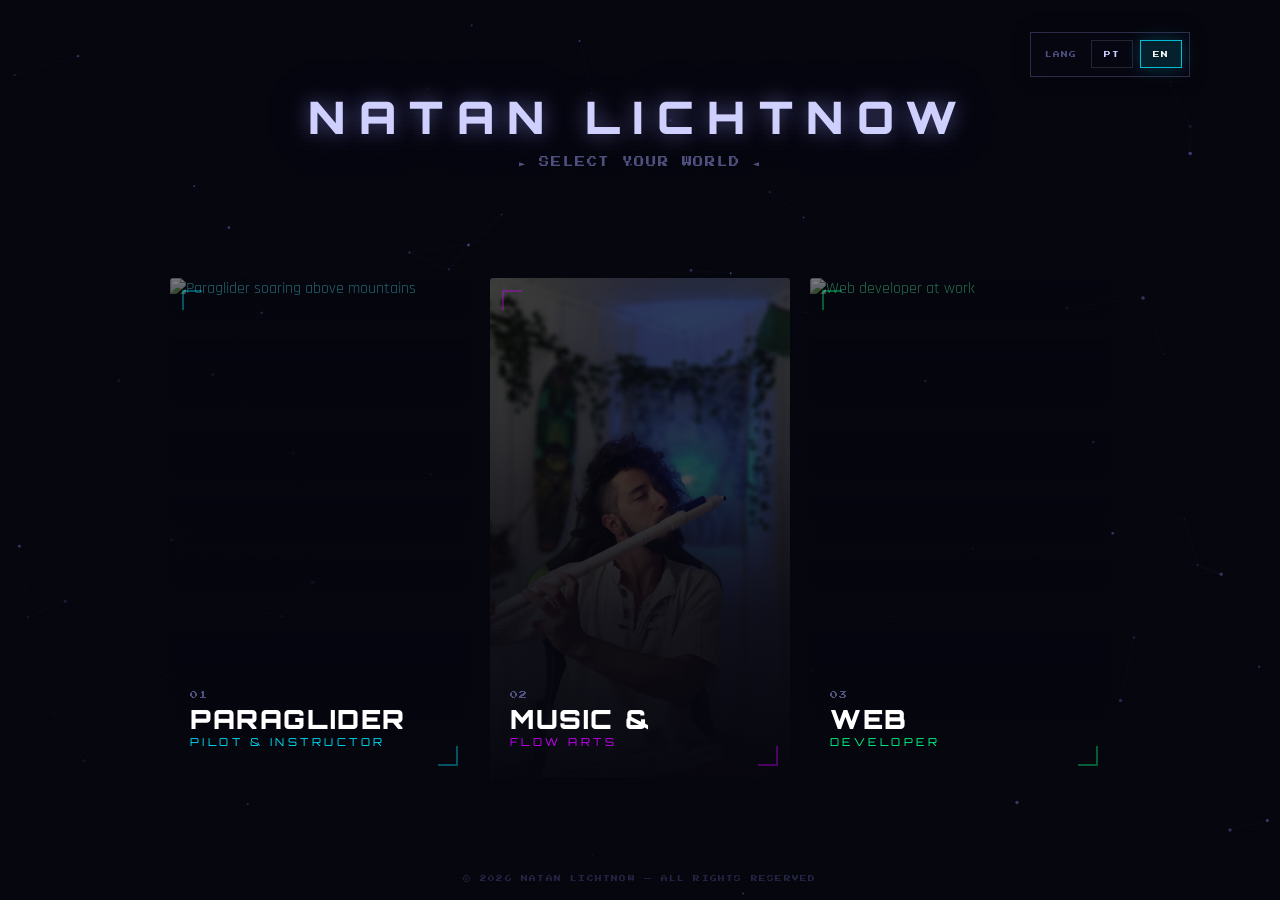
==== index.html @ 4eefe73d "Initial commit" ====
<!DOCTYPE html>
<html lang="en">
<head>
  <meta charset="UTF-8" />
  <meta name="viewport" content="width=device-width, initial-scale=1.0" />
  <title>Natan Lichtnow</title>
  <link rel="preconnect" href="https://fonts.googleapis.com" />
  <link rel="preconnect" href="https://fonts.gstatic.com" crossorigin />
  <link href="https://fonts.googleapis.com/css2?family=Press+Start+2P&family=Orbitron:wght@400;700;900&family=Rajdhani:wght@300;400;600&display=swap" rel="stylesheet" />
  <link rel="stylesheet" href="css/main.css" />
</head>
<body>

  <div class="c-select-screen">

    <!-- Particle network background -->
    <canvas class="c-select-screen__canvas" id="bgCanvas" aria-hidden="true"></canvas>

    <!-- CRT scanlines -->
    <div class="c-select-screen__scanlines" aria-hidden="true"></div>

    <!-- Header -->
    <header class="c-select-screen__header">
      <div class="c-select-screen__header-bar">
        <div class="c-language-switcher" aria-label="Language selector">
          <span class="c-language-switcher__label" data-i18n="languageLabel">LANG</span>
          <button class="c-language-switcher__option" type="button" data-lang="pt-BR">PT</button>
          <button class="c-language-switcher__option" type="button" data-lang="en">EN</button>
        </div>
      </div>
      <h1 class="c-select-screen__title">NATAN LICHTNOW</h1>
      <p class="c-select-screen__prompt" data-i18n="prompt">&#9658; SELECT YOUR WORLD &#9668;</p>
    </header>

    <!-- Cards Arena -->
    <main class="c-select-screen__arena o-arena">

      <!-- CARD 01 — Paraglider Pilot -->
      <a href="paraglider/index.html"
         class="c-character-card c-character-card--pilot"
         aria-label="Enter the Paraglider Pilot world"
         data-i18n-attr="aria-label"
         data-i18n="pilotAriaLabel">

        <figure class="c-character-card__portrait">
          <img src="img/flying.png" alt="Paraglider soaring above mountains" class="c-character-card__img" data-i18n-attr="alt" data-i18n="pilotImageAlt" />
        </figure>

        <div class="c-character-card__overlay" aria-hidden="true"></div>

        <div class="c-character-card__body">
          <span class="c-character-card__number">01</span>
          <h2 class="c-character-card__name" data-i18n="pilotName">PARAGLIDER</h2>
          <p class="c-character-card__class" data-i18n="pilotClass">PILOT &amp; INSTRUCTOR</p>
          <p class="c-character-card__lore" data-i18n="pilotLore">Chasing thermals above the clouds. A life lived at altitude.</p>

          <ul class="c-character-card__stats">
            <li class="c-stat">
              <span class="c-stat__label" data-i18n="pilotStatAltitude">ALTITUDE</span>
              <span class="c-stat__track"><span class="c-stat__fill" style="--fill: 95%"></span></span>
            </li>
            <li class="c-stat">
              <span class="c-stat__label" data-i18n="pilotStatFreedom">FREEDOM</span>
              <span class="c-stat__track"><span class="c-stat__fill" style="--fill: 100%"></span></span>
            </li>
            <li class="c-stat">
              <span class="c-stat__label" data-i18n="pilotStatAdventure">ADVENTURE</span>
              <span class="c-stat__track"><span class="c-stat__fill" style="--fill: 88%"></span></span>
            </li>
          </ul>

          <span class="c-character-card__cta" data-i18n="enterWorld">ENTER WORLD</span>
        </div>

        <div class="c-character-card__frame" aria-hidden="true"></div>
      </a>

      <!-- CARD 02 — Music & Flow Arts -->
      <a href="music/index.html"
         class="c-character-card c-character-card--music"
         aria-label="Enter the Music and Flow Arts world"
         data-i18n-attr="aria-label"
         data-i18n="musicAriaLabel">

        <figure class="c-character-card__portrait">
          <img src="img/music.jpg" alt="Flow arts performance" class="c-character-card__img" data-i18n-attr="alt" data-i18n="musicImageAlt" />
        </figure>

        <div class="c-character-card__overlay" aria-hidden="true"></div>

        <div class="c-character-card__body">
          <span class="c-character-card__number">02</span>
          <h2 class="c-character-card__name" data-i18n="musicName">MUSIC &amp;</h2>
          <p class="c-character-card__class" data-i18n="musicClass">FLOW ARTS</p>
          <p class="c-character-card__lore" data-i18n="musicLore">Between sound and movement, a language beyond words.</p>

          <ul class="c-character-card__stats">
            <li class="c-stat">
              <span class="c-stat__label" data-i18n="musicStatRhythm">RHYTHM</span>
              <span class="c-stat__track"><span class="c-stat__fill" style="--fill: 92%"></span></span>
            </li>
            <li class="c-stat">
              <span class="c-stat__label" data-i18n="musicStatFlowState">FLOW STATE</span>
              <span class="c-stat__track"><span class="c-stat__fill" style="--fill: 98%"></span></span>
            </li>
            <li class="c-stat">
              <span class="c-stat__label" data-i18n="musicStatVibe">VIBE</span>
              <span class="c-stat__track"><span class="c-stat__fill" style="--fill: 100%"></span></span>
            </li>
          </ul>

          <span class="c-character-card__cta" data-i18n="enterWorld">ENTER WORLD</span>
        </div>

        <div class="c-character-card__frame" aria-hidden="true"></div>
      </a>

      <!-- CARD 03 — Web Developer -->
      <a href="dev/index.html"
         class="c-character-card c-character-card--dev"
         aria-label="Enter the Web Developer world"
         data-i18n-attr="aria-label"
         data-i18n="devAriaLabel">

        <figure class="c-character-card__portrait">
          <img src="img/coding.png" alt="Web developer at work" class="c-character-card__img" data-i18n-attr="alt" data-i18n="devImageAlt" />
        </figure>

        <div class="c-character-card__overlay" aria-hidden="true"></div>

        <div class="c-character-card__body">
          <span class="c-character-card__number">03</span>
          <h2 class="c-character-card__name" data-i18n="devName">WEB</h2>
          <p class="c-character-card__class" data-i18n="devClass">DEVELOPER</p>
          <p class="c-character-card__lore" data-i18n="devLore">Architect of digital worlds. Building experiences to solve your problems.</p>

          <ul class="c-character-card__stats">
            <li class="c-stat">
              <span class="c-stat__label" data-i18n="devStatLogic">LOGIC</span>
              <span class="c-stat__track"><span class="c-stat__fill" style="--fill: 88%"></span></span>
            </li>
            <li class="c-stat">
              <span class="c-stat__label" data-i18n="devStatCreativity">CREATIVITY</span>
              <span class="c-stat__track"><span class="c-stat__fill" style="--fill: 93%"></span></span>
            </li>
            <li class="c-stat">
              <span class="c-stat__label" data-i18n="devStatPrecision">PRECISION</span>
              <span class="c-stat__track"><span class="c-stat__fill" style="--fill: 87%"></span></span>
            </li>
          </ul>

          <span class="c-character-card__cta" data-i18n="enterWorld">ENTER WORLD</span>
        </div>

        <div class="c-character-card__frame" aria-hidden="true"></div>
      </a>

    </main>

    <!-- Footer -->
    <footer class="c-select-screen__footer">
      <p class="c-select-screen__copyright" data-i18n="copyright">&copy; 2026 NATAN LICHTNOW &mdash; ALL RIGHTS RESERVED</p>
    </footer>

  </div>

  <script src="js/main.js"></script>
</body>
</html>
---- css/main.css ----
/* ==========================================================================
   NATAN LICHTNOW — MAIN STYLESHEET
   Architecture: ITCSS layers + OOP naming convention
   Naming:  o-  Objects (layout abstractions)
            c-  Components (specific UI blocks)
            u-  Utilities (single-purpose helpers)
   BEM:     Block__Element--Modifier
   ========================================================================== */


/* ==========================================================================
   1. SETTINGS — Design tokens via CSS custom properties
   ========================================================================== */

:root {
  /* --- Palette --- */
  --s-color-bg:           #06060f;
  --s-color-surface:      #0d0d1e;
  --s-color-text:         #d0d0ff;
  --s-color-text-muted:   #505080;
  --s-color-text-dim:     #252545;

  /* Per-character accent colours */
  --s-color-pilot:        #00e5ff;
  --s-color-pilot-glow:   rgba(0, 229, 255, 0.4);
  --s-color-pilot-tint:   rgba(0, 229, 255, 0.07);

  --s-color-music:        #cc00ff;
  --s-color-music-glow:   rgba(204, 0, 255, 0.4);
  --s-color-music-tint:   rgba(204, 0, 255, 0.07);

  --s-color-dev:          #00ff88;
  --s-color-dev-glow:     rgba(0, 255, 136, 0.4);
  --s-color-dev-tint:     rgba(0, 255, 136, 0.07);

  /* --- Typography --- */
  --s-font-pixel:   'Press Start 2P', monospace;
  --s-font-display: 'Orbitron', sans-serif;
  --s-font-body:    'Rajdhani', sans-serif;

  /* --- Spacing --- */
  --s-space-2xs: 0.2rem;
  --s-space-xs:  0.4rem;
  --s-space-sm:  0.75rem;
  --s-space-md:  1.25rem;
  --s-space-lg:  2.5rem;
  --s-space-xl:  4rem;

  /* --- Motion --- */
  --s-ease:     cubic-bezier(0.16, 1, 0.3, 1);
  --s-duration: 0.45s;

  /* --- Card sizing --- */
  --s-card-w:   300px;
  --s-card-h:   500px;
}


/* ==========================================================================
   2. GENERIC — Reset & box model
   ========================================================================== */

*,
*::before,
*::after {
  box-sizing: border-box;
  margin: 0;
  padding: 0;
}

html {
  font-size: 16px;
  -webkit-font-smoothing: antialiased;
  -moz-osx-font-smoothing: grayscale;
  scroll-behavior: smooth;
}


/* ==========================================================================
   3. ELEMENTS — Bare HTML element defaults
   ========================================================================== */

body {
  background-color: var(--s-color-bg);
  color: var(--s-color-text);
  font-family: var(--s-font-body);
  min-height: 100vh;
  overflow: hidden;
}

a {
  text-decoration: none;
  color: inherit;
}

ul {
  list-style: none;
}

img {
  display: block;
  max-width: 100%;
  height: auto;
}


/* ==========================================================================
   4. OBJECTS — Layout abstractions (prefix: o-)
   ========================================================================== */

/**
 * o-arena
 * Centres the three character cards side-by-side with equal spacing.
 */
.o-arena {
  display: flex;
  align-items: center;
  justify-content: center;
  gap: var(--s-space-md);
  flex-wrap: wrap;
}


/* ==========================================================================
   5. COMPONENTS — Specific UI pieces (prefix: c-)
   ========================================================================== */

/* --------------------------------------------------------------------------
   c-select-screen
   Full-viewport wrapper for the character selection experience.
   -------------------------------------------------------------------------- */

.c-select-screen {
  position: relative;
  display: flex;
  flex-direction: column;
  align-items: center;
  justify-content: space-between;
  min-height: 100vh;
  padding: var(--s-space-md) var(--s-space-md) var(--s-space-sm);
  overflow: hidden;
}

/* c-select-screen__canvas
   Full-screen canvas for the particle network animation. */
.c-select-screen__canvas {
  position: fixed;
  inset: 0;
  z-index: 0;
  pointer-events: none;
}

/* c-select-screen__scanlines
   CRT monitor scanline texture overlaid on the entire page. */
.c-select-screen__scanlines {
  position: fixed;
  inset: 0;
  z-index: 1;
  pointer-events: none;
  background: repeating-linear-gradient(
    to bottom,
    transparent 0px,
    transparent 3px,
    rgba(0, 0, 0, 0.07) 3px,
    rgba(0, 0, 0, 0.07) 4px
  );
}

/* c-select-screen__header */
.c-select-screen__header {
  position: relative;
  z-index: 10;
  text-align: center;
  padding-top: var(--s-space-sm);
  margin-bottom: var(--s-space-sm);
  width: min(1100px, 100%);
}

.c-select-screen__header-bar {
  display: flex;
  justify-content: flex-end;
  align-items: center;
  margin-bottom: var(--s-space-sm);
}

/* c-select-screen__title
   Main name treatment — large Orbitron with a soft halo. */
.c-select-screen__title {
  font-family: var(--s-font-display);
  font-weight: 900;
  font-size: clamp(1.4rem, 4vw, 2.8rem);
  letter-spacing: 0.3em;
  text-transform: uppercase;
  color: var(--s-color-text);
  text-shadow:
    0 0 20px rgba(160, 160, 255, 0.45),
    0 0 60px rgba(100, 100, 255, 0.18);
}

/* c-select-screen__prompt
   "SELECT YOUR WORLD" — pixel font, blinking. */
.c-select-screen__prompt {
  font-family: var(--s-font-pixel);
  font-size: clamp(0.42rem, 1vw, 0.65rem);
  color: var(--s-color-text-muted);
  letter-spacing: 0.18em;
  margin-top: var(--s-space-sm);
  animation: blink 1.4s step-end infinite;
}

.c-language-switcher {
  display: inline-flex;
  align-items: center;
  gap: 0.45rem;
  padding: 0.45rem;
  border: 1px solid rgba(118, 118, 180, 0.35);
  background: rgba(8, 8, 20, 0.72);
  box-shadow: 0 0 18px rgba(0, 0, 0, 0.28);
  backdrop-filter: blur(8px);
}

.c-language-switcher__label {
  font-family: var(--s-font-pixel);
  font-size: 0.42rem;
  color: var(--s-color-text-muted);
  letter-spacing: 0.15em;
  padding-inline: 0.45rem;
}

.c-language-switcher__option {
  border: 1px solid rgba(255, 255, 255, 0.12);
  background: transparent;
  color: var(--s-color-text);
  font-family: var(--s-font-pixel);
  font-size: 0.42rem;
  letter-spacing: 0.12em;
  padding: 0.6rem 0.75rem;
  cursor: pointer;
  transition:
    border-color 0.2s ease,
    box-shadow 0.2s ease,
    background-color 0.2s ease,
    color 0.2s ease;
}

.c-language-switcher__option:hover,
.c-language-switcher__option:focus-visible {
  outline: none;
  border-color: rgba(0, 229, 255, 0.65);
  box-shadow: 0 0 14px rgba(0, 229, 255, 0.18);
}

.c-language-switcher__option--is-active {
  border-color: rgba(0, 229, 255, 0.8);
  background: rgba(0, 229, 255, 0.12);
  color: #ffffff;
  box-shadow: 0 0 16px rgba(0, 229, 255, 0.22);
}

/* c-select-screen__arena
   Extends o-arena and anchors it in the z-stack. */
.c-select-screen__arena {
  position: relative;
  z-index: 10;
  flex: 1;
  width: 100%;
  display: flex;
  align-items: center;
}

/* c-select-screen__footer */
.c-select-screen__footer {
  position: relative;
  z-index: 10;
  padding-bottom: var(--s-space-xs);
}

/* c-select-screen__copyright */
.c-select-screen__copyright {
  font-family: var(--s-font-pixel);
  font-size: 0.42rem;
  color: var(--s-color-text-dim);
  letter-spacing: 0.18em;
  text-align: center;
}


/* --------------------------------------------------------------------------
   c-character-card
   An individual world/character selection card.
   B  = c-character-card
   E  = __portrait  __img  __overlay  __body  __number  __name
        __class  __lore  __stats  __cta  __frame
   M  = --pilot  --music  --dev
   -------------------------------------------------------------------------- */

.c-character-card {
  /* Card dimensions */
  position: relative;
  display: block;
  width: var(--s-card-w);
  height: var(--s-card-h);
  flex-shrink: 0;
  border-radius: 3px;
  overflow: hidden;
  cursor: pointer;

  /* Entrance animation */
  animation: cardIn 0.7s var(--s-ease) both;

  /* Hover transition */
  transition:
    transform var(--s-duration) var(--s-ease),
    box-shadow var(--s-duration) var(--s-ease),
    filter var(--s-duration) ease;
}

/* Staggered entrance for each card */
.c-character-card:nth-child(1) { animation-delay: 0.10s; }
.c-character-card:nth-child(2) { animation-delay: 0.25s; }
.c-character-card:nth-child(3) { animation-delay: 0.40s; }

/* c-character-card__portrait
   Absolutely fills the card with the background image. */
.c-character-card__portrait {
  position: absolute;
  inset: 0;
  margin: 0;
  z-index: 0;
}

/* c-character-card__img */
.c-character-card__img {
  width: 100%;
  height: 100%;
  object-fit: cover;
  object-position: center top;
  filter: brightness(0.5) saturate(0.6);
  transition: transform 0.6s var(--s-ease), filter 0.5s ease;
}

/* c-character-card__overlay
   Gradient that darkens from bottom so text is always legible. */
.c-character-card__overlay {
  position: absolute;
  inset: 0;
  z-index: 1;
  background: linear-gradient(
    to top,
    rgba(6, 6, 15, 0.98) 0%,
    rgba(6, 6, 15, 0.82) 33%,
    rgba(6, 6, 15, 0.35) 68%,
    rgba(6, 6, 15, 0.05) 100%
  );
  transition: background var(--s-duration) ease;
}

/* c-character-card__body
   Text content panel — slides up from off-screen on hover. */
.c-character-card__body {
  position: absolute;
  inset: 0;
  z-index: 3;
  display: flex;
  flex-direction: column;
  justify-content: flex-end;
  padding: var(--s-space-lg) var(--s-space-md) var(--s-space-md);
  transform: translateY(9rem);
  transition: transform var(--s-duration) var(--s-ease);
}

/* c-character-card__number
   "01", "02", "03" corner badge. */
.c-character-card__number {
  display: block;
  font-family: var(--s-font-pixel);
  font-size: 0.5rem;
  letter-spacing: 0.1em;
  color: var(--s-color-text-muted);
  margin-bottom: var(--s-space-xs);
  transition: color 0.3s ease;
}

/* c-character-card__name */
.c-character-card__name {
  font-family: var(--s-font-display);
  font-weight: 900;
  font-size: 1.65rem;
  line-height: 1;
  letter-spacing: 0.06em;
  text-transform: uppercase;
  color: #fff;
  transition: text-shadow 0.3s ease;
}

/* c-character-card__class
   Subtitle like "PILOT", "FLOW ARTIST", "DEVELOPER". */
.c-character-card__class {
  font-family: var(--s-font-display);
  font-weight: 400;
  font-size: 0.68rem;
  letter-spacing: 0.32em;
  text-transform: uppercase;
  margin-top: 0.25em;
  margin-bottom: var(--s-space-sm);
}

/* c-character-card__lore
   Short flavour text — hidden until hovered. */
.c-character-card__lore {
  font-family: var(--s-font-body);
  font-size: 0.92rem;
  font-weight: 300;
  line-height: 1.55;
  color: rgba(210, 210, 240, 0.8);
  margin-bottom: var(--s-space-md);
  opacity: 0;
  transition: opacity 0.28s ease 0.1s;
}

/* c-character-card__stats
   RPG stat bars list. */
.c-character-card__stats {
  display: flex;
  flex-direction: column;
  gap: var(--s-space-2xs);
  margin-bottom: var(--s-space-sm);
  opacity: 0;
  transition: opacity 0.28s ease 0.08s;
}

/* c-character-card__cta
   "ENTER WORLD" call-to-action button. */
.c-character-card__cta {
  display: inline-block;
  align-self: flex-start;
  font-family: var(--s-font-pixel);
  font-size: 0.52rem;
  letter-spacing: 0.15em;
  padding: 0.65em 1.3em;
  border: 1px solid currentColor;
  margin-top: var(--s-space-xs);
  opacity: 0;
  transition:
    opacity 0.25s ease 0.15s,
    background 0.2s ease,
    box-shadow 0.2s ease;
}

.c-character-card__cta:hover {
  background: rgba(255, 255, 255, 0.08);
  box-shadow: 0 0 12px var(--card-glow, transparent);
}

/* c-character-card__frame
   Decorative corner brackets using pseudo-elements. */
.c-character-card__frame {
  position: absolute;
  inset: 0;
  z-index: 4;
  pointer-events: none;
}

.c-character-card__frame::before,
.c-character-card__frame::after {
  content: '';
  position: absolute;
  width: 20px;
  height: 20px;
  opacity: 0.35;
  transition: width 0.3s ease, height 0.3s ease, opacity 0.3s ease;
}

/* top-left corner bracket */
.c-character-card__frame::before {
  top: 12px;
  left: 12px;
  border-top: 2px solid currentColor;
  border-left: 2px solid currentColor;
}

/* bottom-right corner bracket */
.c-character-card__frame::after {
  bottom: 12px;
  right: 12px;
  border-bottom: 2px solid currentColor;
  border-right: 2px solid currentColor;
}


/* --------------------------------------------------------------------------
   c-stat
   A single labelled stat bar row inside a character card.
   B = c-stat
   E = __label  __track  __fill
   -------------------------------------------------------------------------- */

.c-stat {
  display: flex;
  align-items: center;
  gap: var(--s-space-sm);
}

.c-stat__label {
  font-family: var(--s-font-pixel);
  font-size: 0.44rem;
  letter-spacing: 0.08em;
  line-height: 1.4;
  color: var(--s-color-text-muted);
  min-width: 5.2rem;
  text-transform: uppercase;
}

.c-stat__track {
  flex: 1;
  height: 3px;
  background: rgba(255, 255, 255, 0.08);
  border-radius: 2px;
  overflow: hidden;
}

.c-stat__fill {
  display: block;
  height: 100%;
  width: var(--fill, 0%);
  background: currentColor;
  border-radius: 2px;
  transform-origin: left;
  transform: scaleX(0);
  transition: transform 0.55s var(--s-ease);
}


/* --------------------------------------------------------------------------
   Card theme modifiers
   Set --card-accent and --card-glow as locally scoped tokens,
   then use `color: var(--card-accent)` throughout the card subtree.
   -------------------------------------------------------------------------- */

.c-character-card--pilot {
  --card-accent: var(--s-color-pilot);
  --card-glow:   var(--s-color-pilot-glow);
  color: var(--s-color-pilot);
}

.c-character-card--music {
  --card-accent: var(--s-color-music);
  --card-glow:   var(--s-color-music-glow);
  color: var(--s-color-music);
}

.c-character-card--dev {
  --card-accent: var(--s-color-dev);
  --card-glow:   var(--s-color-dev-glow);
  color: var(--s-color-dev);
}


/* ==========================================================================
   INTERACTION STATES
   ========================================================================== */

/* Dim sibling cards when one card is hovered */
.o-arena:has(.c-character-card:hover) .c-character-card:not(:hover) {
  transform: scale(0.94);
  filter: brightness(0.5);
}

/* Hovered card lifts & glows */
.c-character-card:hover {
  transform: scale(1.04) translateY(-10px);
  box-shadow:
    0 0 0 1px var(--card-accent),
    0 0 30px var(--card-glow),
    0 24px 64px rgba(0, 0, 0, 0.65);
}

.c-character-card:hover .c-character-card__img {
  transform: scale(1.07);
  filter: brightness(0.9) saturate(1.18);
}

.c-character-card:hover .c-character-card__overlay {
  background: linear-gradient(
    to top,
    rgba(6, 6, 15, 0.92) 0%,
    rgba(6, 6, 15, 0.58) 28%,
    rgba(6, 6, 15, 0.08) 62%,
    transparent 100%
  );
}

.c-character-card:hover .c-character-card__body {
  transform: translateY(0);
}

.c-character-card:hover .c-character-card__lore,
.c-character-card:hover .c-character-card__stats,
.c-character-card:hover .c-character-card__cta {
  opacity: 1;
}

.c-character-card:hover .c-stat__fill {
  transform: scaleX(1);
}

.c-character-card:hover .c-character-card__frame::before,
.c-character-card:hover .c-character-card__frame::after {
  width: 34px;
  height: 34px;
  opacity: 1;
}

.c-character-card:hover .c-character-card__name {
  text-shadow: 0 0 22px var(--card-glow);
}

.c-character-card:hover .c-character-card__number {
  color: var(--card-accent);
}


/* ==========================================================================
   6. UTILITIES — Single-purpose helpers (prefix: u-)
   ========================================================================== */

.u-visually-hidden {
  position: absolute;
  width: 1px;
  height: 1px;
  padding: 0;
  margin: -1px;
  overflow: hidden;
  clip: rect(0, 0, 0, 0);
  white-space: nowrap;
  border: 0;
}


/* ==========================================================================
   7. ANIMATIONS / KEYFRAMES
   ========================================================================== */

@keyframes blink {
  0%, 100% { opacity: 1; }
  50%       { opacity: 0; }
}

@keyframes cardIn {
  from {
    opacity: 0;
    transform: translateY(36px) scale(0.97);
  }
  to {
    opacity: 1;
    transform: translateY(0) scale(1);
  }
}


/* ==========================================================================
   8. RESPONSIVE — Breakpoints
   ========================================================================== */

/* Slightly tighter cards on medium screens */
@media (max-width: 1100px) {
  :root {
    --s-card-w: 260px;
    --s-card-h: 460px;
  }

  .o-arena {
    gap: var(--s-space-sm);
  }
}

/* Short viewports — squash cards vertically */
@media (max-height: 700px) {
  :root {
    --s-card-h: 400px;
    --s-card-w: 240px;
  }

  .c-select-screen__title {
    font-size: 1.4rem;
  }

  .c-select-screen__header-bar {
    margin-bottom: var(--s-space-xs);
  }
}

/* Mobile — stack cards vertically, content always visible */
@media (max-width: 768px) {
  body {
    overflow-y: auto;
  }

  .c-select-screen {
    min-height: 100dvh;
    padding: var(--s-space-sm);
  }

  .c-select-screen__header {
    width: 100%;
  }

  .c-select-screen__header-bar {
    justify-content: center;
  }

  :root {
    --s-card-w: min(82vw, 340px);
    --s-card-h: 380px;
  }

  .c-language-switcher {
    width: 100%;
    justify-content: center;
  }

  .o-arena {
    flex-direction: column;
    gap: var(--s-space-md);
  }

  /* Always show body content on touch devices */
  .c-character-card__body {
    transform: translateY(0);
  }

  .c-character-card__lore,
  .c-character-card__stats,
  .c-character-card__cta {
    opacity: 1;
  }

  .c-stat__fill {
    transform: scaleX(1);
  }

  /* Disable sibling dimming on mobile */
  .o-arena:has(.c-character-card:hover) .c-character-card:not(:hover) {
    transform: none;
    filter: none;
  }
}
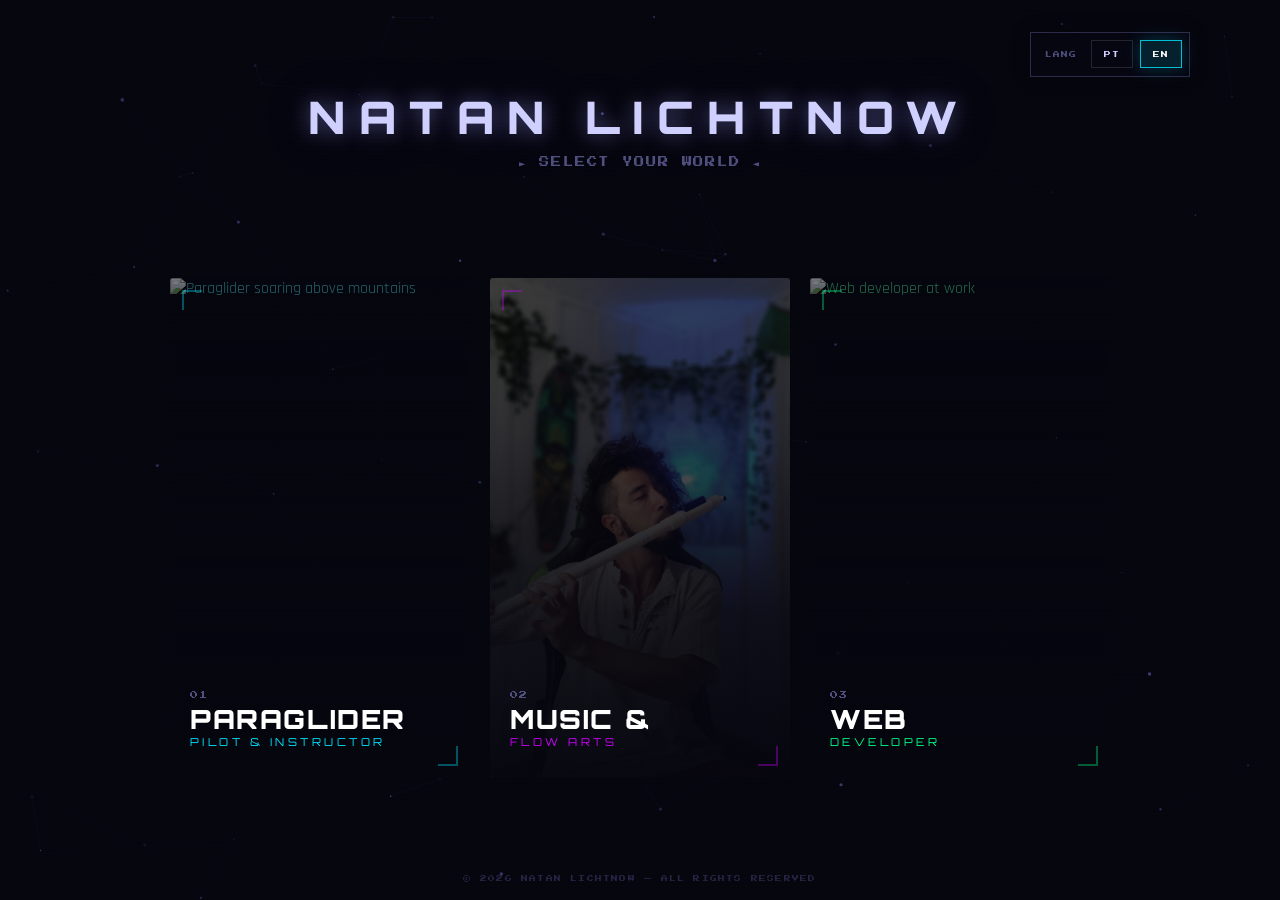
==== commit e84531fa: "fix" ====
--- a/index.html
+++ b/index.html
@@ -1,4 +1,4 @@
-<!DOCTYPE html>
+﻿<!DOCTYPE html>
 <html lang="en">
 <head>
   <meta charset="UTF-8" />
@@ -35,7 +35,7 @@
     <!-- Cards Arena -->
     <main class="c-select-screen__arena o-arena">
 
-      <!-- CARD 01 — Paraglider Pilot -->
+      <!-- CARD 01 â€” Paraglider Pilot -->
       <a href="paraglider/index.html"
          class="c-character-card c-character-card--pilot"
          aria-label="Enter the Paraglider Pilot world"
@@ -43,7 +43,7 @@
          data-i18n="pilotAriaLabel">
 
         <figure class="c-character-card__portrait">
-          <img src="img/flying.png" alt="Paraglider soaring above mountains" class="c-character-card__img" data-i18n-attr="alt" data-i18n="pilotImageAlt" />
+          <img src="img/paraglider/flying.png" alt="Paraglider soaring above mountains" class="c-character-card__img" data-i18n-attr="alt" data-i18n="pilotImageAlt" />
         </figure>
 
         <div class="c-character-card__overlay" aria-hidden="true"></div>
@@ -75,7 +75,7 @@
         <div class="c-character-card__frame" aria-hidden="true"></div>
       </a>
 
-      <!-- CARD 02 — Music & Flow Arts -->
+      <!-- CARD 02 â€” Music & Flow Arts -->
       <a href="music/index.html"
          class="c-character-card c-character-card--music"
          aria-label="Enter the Music and Flow Arts world"
@@ -83,7 +83,7 @@
          data-i18n="musicAriaLabel">
 
         <figure class="c-character-card__portrait">
-          <img src="img/music.jpg" alt="Flow arts performance" class="c-character-card__img" data-i18n-attr="alt" data-i18n="musicImageAlt" />
+          <img src="img/music-arts/music.jpg" alt="Flow arts performance" class="c-character-card__img" data-i18n-attr="alt" data-i18n="musicImageAlt" />
         </figure>
 
         <div class="c-character-card__overlay" aria-hidden="true"></div>
@@ -115,7 +115,7 @@
         <div class="c-character-card__frame" aria-hidden="true"></div>
       </a>
 
-      <!-- CARD 03 — Web Developer -->
+      <!-- CARD 03 â€” Web Developer -->
       <a href="dev/index.html"
          class="c-character-card c-character-card--dev"
          aria-label="Enter the Web Developer world"
@@ -123,7 +123,7 @@
          data-i18n="devAriaLabel">
 
         <figure class="c-character-card__portrait">
-          <img src="img/coding.png" alt="Web developer at work" class="c-character-card__img" data-i18n-attr="alt" data-i18n="devImageAlt" />
+          <img src="img/web-dev/coding.png" alt="Web developer at work" class="c-character-card__img" data-i18n-attr="alt" data-i18n="devImageAlt" />
         </figure>
 
         <div class="c-character-card__overlay" aria-hidden="true"></div>
@@ -167,3 +167,4 @@
   <script src="js/main.js"></script>
 </body>
 </html>
+
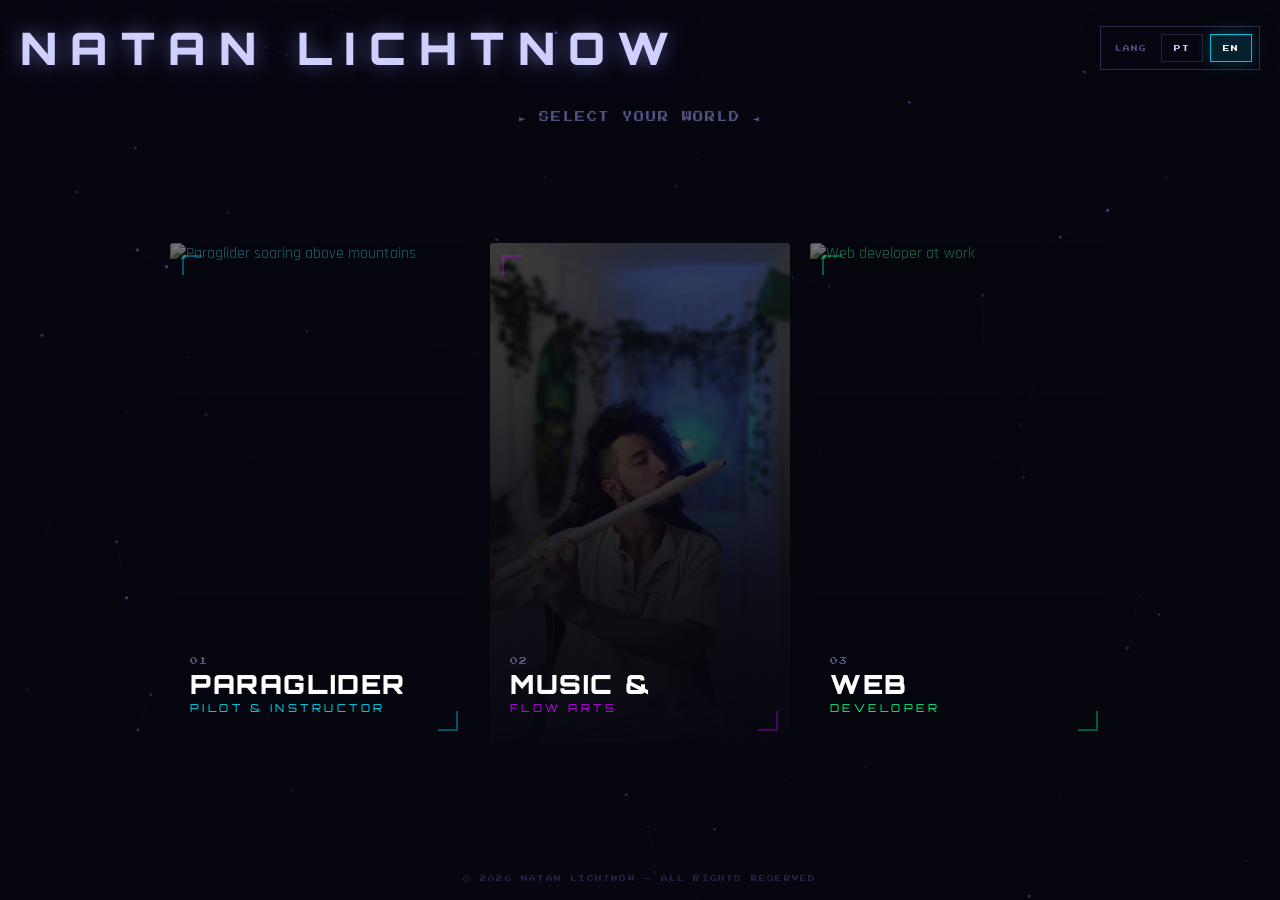
==== commit 88b1738e: "finalV!" ====
--- a/index.html
+++ b/index.html
@@ -22,13 +22,14 @@
     <!-- Header -->
     <header class="c-select-screen__header">
       <div class="c-select-screen__header-bar">
+           <h1 class="c-select-screen__title">NATAN LICHTNOW</h1>
         <div class="c-language-switcher" aria-label="Language selector">
           <span class="c-language-switcher__label" data-i18n="languageLabel">LANG</span>
           <button class="c-language-switcher__option" type="button" data-lang="pt-BR">PT</button>
           <button class="c-language-switcher__option" type="button" data-lang="en">EN</button>
         </div>
       </div>
-      <h1 class="c-select-screen__title">NATAN LICHTNOW</h1>
+   
       <p class="c-select-screen__prompt" data-i18n="prompt">&#9658; SELECT YOUR WORLD &#9668;</p>
     </header>
 
@@ -52,7 +53,7 @@
           <span class="c-character-card__number">01</span>
           <h2 class="c-character-card__name" data-i18n="pilotName">PARAGLIDER</h2>
           <p class="c-character-card__class" data-i18n="pilotClass">PILOT &amp; INSTRUCTOR</p>
-          <p class="c-character-card__lore" data-i18n="pilotLore">Chasing thermals above the clouds. A life lived at altitude.</p>
+          <p class="c-character-card__lore" data-i18n="pilotLore">Chasing freedom under the clouds. A life lived at altitude.</p>
 
           <ul class="c-character-card__stats">
             <li class="c-stat">
--- a/css/main.css
+++ b/css/main.css
@@ -171,21 +171,21 @@
   position: relative;
   z-index: 10;
   text-align: center;
-  padding-top: var(--s-space-sm);
   margin-bottom: var(--s-space-sm);
-  width: min(1100px, 100%);
+  width: 100%;
 }
 
 .c-select-screen__header-bar {
   display: flex;
-  justify-content: flex-end;
-  align-items: center;
+  align-items:center;
+  justify-content: space-between;
+  width:100%;
   margin-bottom: var(--s-space-sm);
 }
 
-/* c-select-screen__title
-   Main name treatment — large Orbitron with a soft halo. */
+
 .c-select-screen__title {
+  
   font-family: var(--s-font-display);
   font-weight: 900;
   font-size: clamp(1.4rem, 4vw, 2.8rem);
@@ -200,6 +200,7 @@
 /* c-select-screen__prompt
    "SELECT YOUR WORLD" — pixel font, blinking. */
 .c-select-screen__prompt {
+  padding-top:24px;
   font-family: var(--s-font-pixel);
   font-size: clamp(0.42rem, 1vw, 0.65rem);
   color: var(--s-color-text-muted);
@@ -210,6 +211,7 @@
 
 .c-language-switcher {
   display: inline-flex;
+  justify-self:flex-end;
   align-items: center;
   gap: 0.45rem;
   padding: 0.45rem;
@@ -266,6 +268,7 @@
   width: 100%;
   display: flex;
   align-items: center;
+  padding-bottom:24px;
 }
 
 /* c-select-screen__footer */
@@ -507,7 +510,7 @@
   letter-spacing: 0.08em;
   line-height: 1.4;
   color: var(--s-color-text-muted);
-  min-width: 5.2rem;
+  min-width: 5.7rem; /* increased to accommodate longer translations like "CRIATIVIDADE" */
   text-transform: uppercase;
 }
 
@@ -663,22 +666,13 @@
    ========================================================================== */
 
 /* Slightly tighter cards on medium screens */
-@media (max-width: 1100px) {
-  :root {
-    --s-card-w: 260px;
-    --s-card-h: 460px;
-  }
-
-  .o-arena {
-    gap: var(--s-space-sm);
-  }
-}
+
 
 /* Short viewports — squash cards vertically */
 @media (max-height: 700px) {
   :root {
     --s-card-h: 400px;
-    --s-card-w: 240px;
+ 
   }
 
   .c-select-screen__title {
@@ -691,7 +685,7 @@
 }
 
 /* Mobile — stack cards vertically, content always visible */
-@media (max-width: 768px) {
+@media (max-width: 980px) {
   body {
     overflow-y: auto;
   }
@@ -714,10 +708,7 @@
     --s-card-h: 380px;
   }
 
-  .c-language-switcher {
-    width: 100%;
-    justify-content: center;
-  }
+
 
   .o-arena {
     flex-direction: column;
@@ -745,3 +736,19 @@
     filter: none;
   }
 }
+
+/* Small screens: hide the language label to save nav space */
+@media (max-width: 400px) {
+  .c-language-switcher__label {
+    display: none !important;
+    width: 0 !important;
+    margin: 0 !important;
+    padding: 0 !important;
+    overflow: hidden !important;
+  }
+
+  /* tighten language switcher spacing when label removed */
+  .c-language-switcher {
+    gap: 0.4rem !important;
+  }
+}
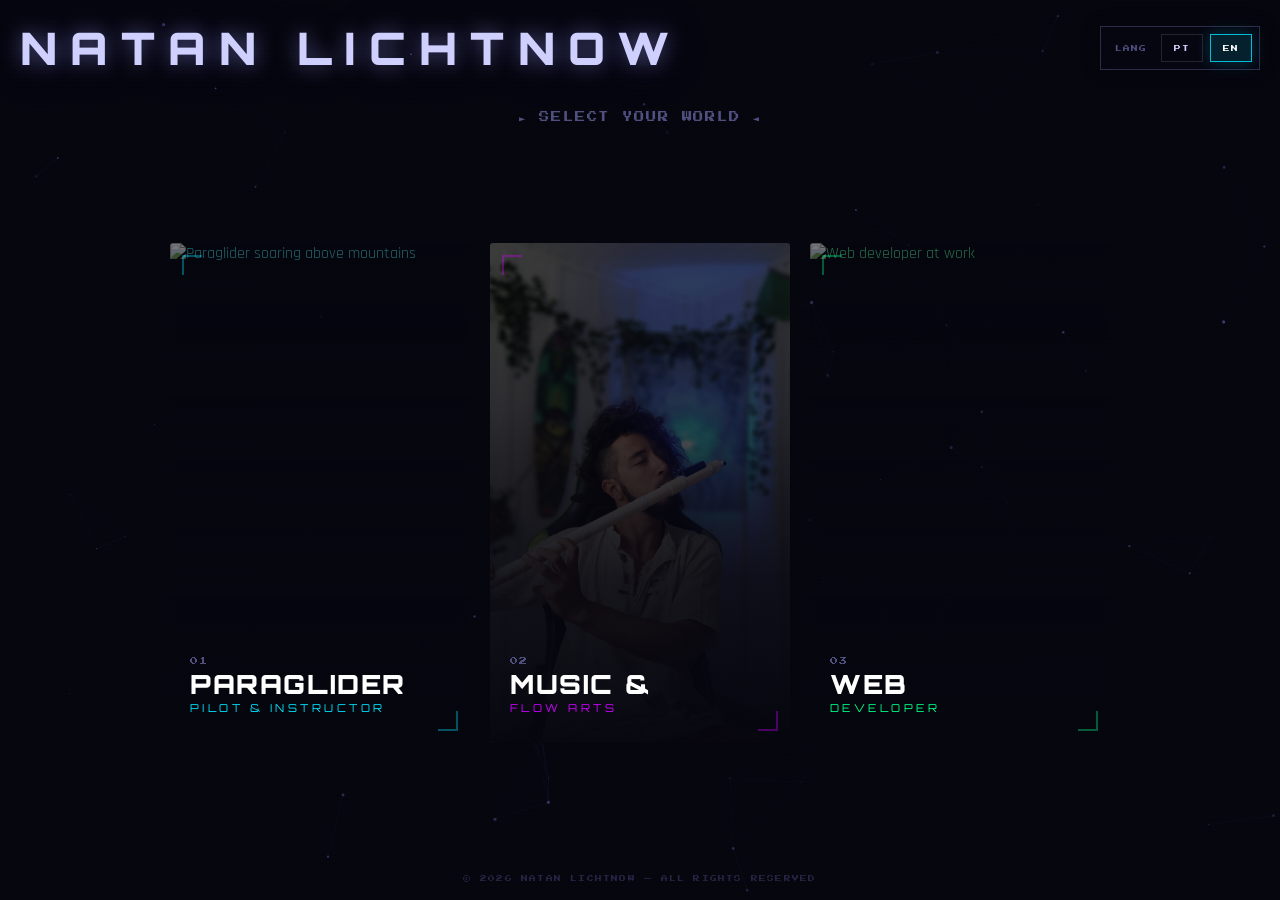
==== commit 05ead103: "addIcon" ====
--- a/index.html
+++ b/index.html
@@ -4,6 +4,7 @@
   <meta charset="UTF-8" />
   <meta name="viewport" content="width=device-width, initial-scale=1.0" />
   <title>Natan Lichtnow</title>
+  <link rel="icon" href="/img/icon.png" type="image/png">
   <link rel="preconnect" href="https://fonts.googleapis.com" />
   <link rel="preconnect" href="https://fonts.gstatic.com" crossorigin />
   <link href="https://fonts.googleapis.com/css2?family=Press+Start+2P&family=Orbitron:wght@400;700;900&family=Rajdhani:wght@300;400;600&display=swap" rel="stylesheet" />
